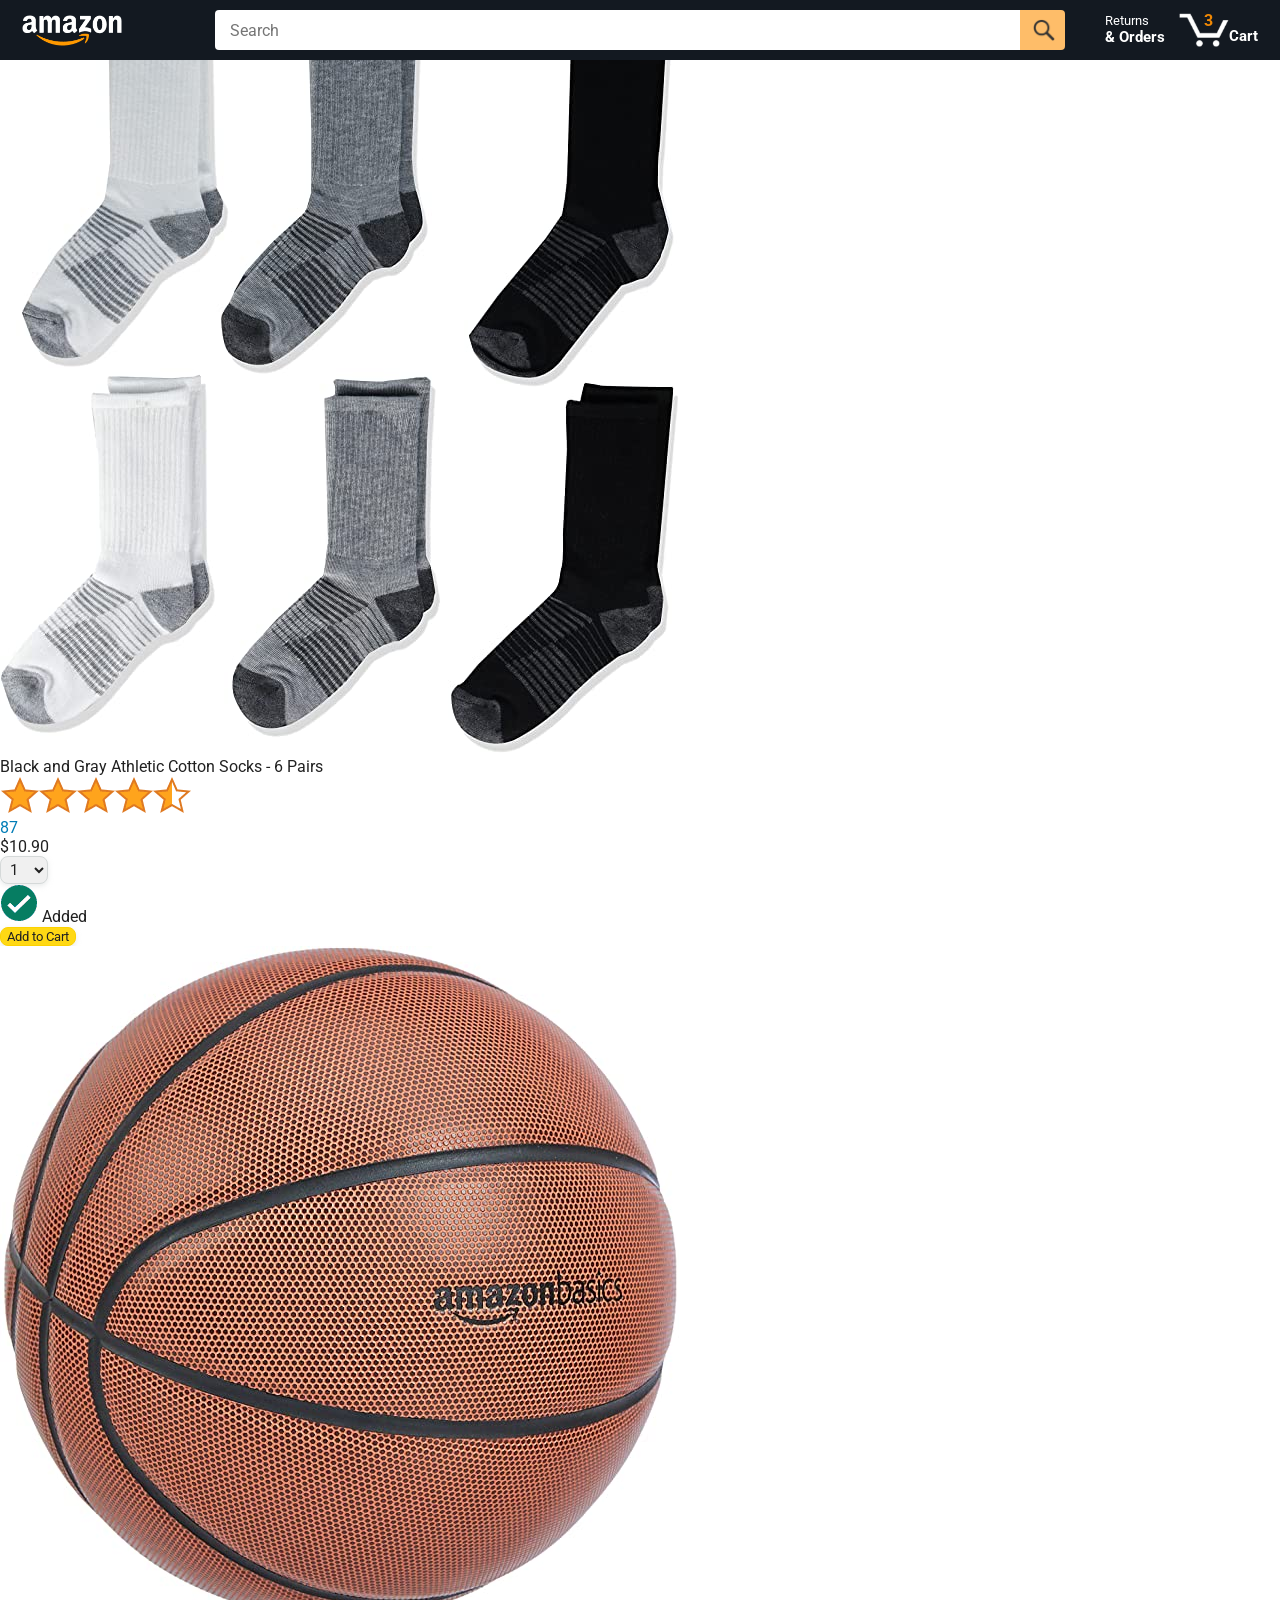
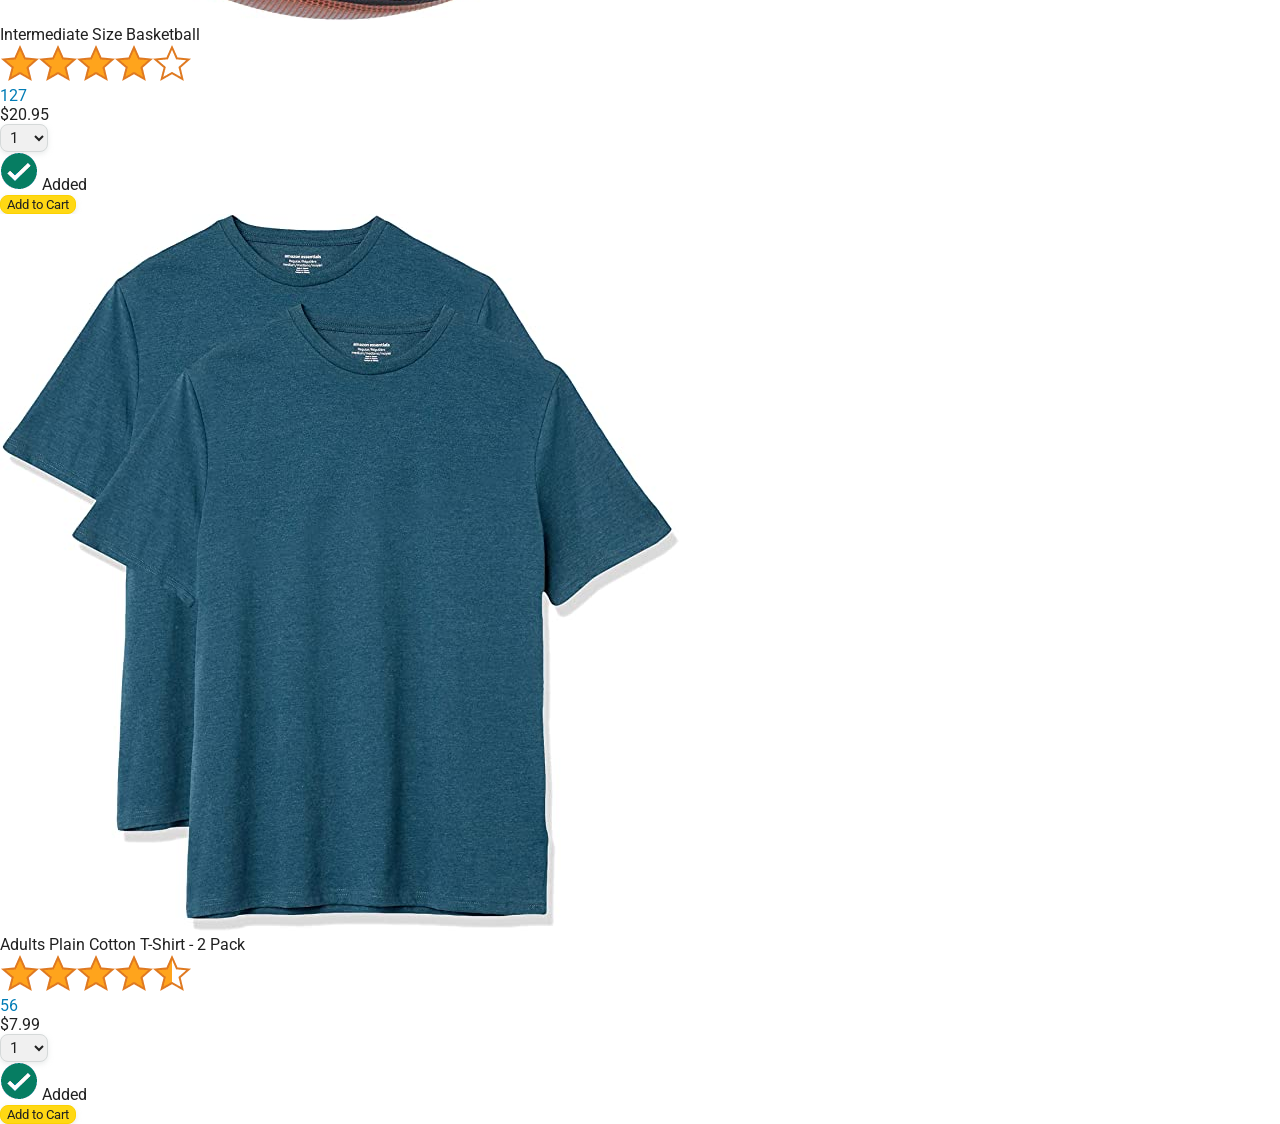
==== amazon.html @ a2a39be4 "Generate HTML with JavaScript" ====
<!DOCTYPE html>
<html>
  <head>
    <title>Amazon Project</title>

    <!-- This code is needed for responsive design to work.
      (Responsive design = make the website look good on
      smaller screen sizes like a phone or a tablet). -->
    <meta name="viewport" content="width=device-width, initial-scale=1">

    <!-- Load a font called Roboto from Google Fonts. -->
    <link rel="preconnect" href="https://fonts.googleapis.com">
    <link rel="preconnect" href="https://fonts.gstatic.com" crossorigin>
    <link href="https://fonts.googleapis.com/css2?family=Roboto:wght@400;500;700&display=swap" rel="stylesheet">

    <!-- Here are the CSS files for this page. -->
    <link rel="stylesheet" href="styles/shared/general.css">
    <link rel="stylesheet" href="styles/shared/amazon-header.css">
    <link rel="stylesheet" href="styles/pages/amazon.css">
  </head>
  <body>
    <div class="amazon-header">
      <div class="amazon-header-left-section">
        <a href="amazon.html" class="header-link">
          <img class="amazon-logo"
            src="images/amazon-logo-white.png">
          <img class="amazon-mobile-logo"
            src="images/amazon-mobile-logo-white.png">
        </a>
      </div>

      <div class="amazon-header-middle-section">
        <input class="search-bar" type="text" placeholder="Search">

        <button class="search-button">
          <img class="search-icon" src="images/icons/search-icon.png">
        </button>
      </div>

      <div class="amazon-header-right-section">
        <a class="orders-link header-link" href="orders.html">
          <span class="returns-text">Returns</span>
          <span class="orders-text">& Orders</span>
        </a>

        <a class="cart-link header-link" href="checkout.html">
          <img class="cart-icon" src="images/icons/cart-icon.png">
          <div class="cart-quantity">3</div>
          <div class="cart-text">Cart</div>
        </a>
      </div>
    </div>
    
    <div class="main">
      <div class="products-grid js-products-grid">
      </div>
    </div>

    <script src="scripts/amazon.js"></script>
  </body>
</html>
---- styles/shared/general.css ----
body {
  font-family: Roboto, Arial;
  color: rgb(33, 33, 33);
  /* The <body> element has a default margin of 8px
     on all sides. This removes the default margins. */
  margin: 0;
}

/* <p> elements have a default margin on the top
   and bottom. This removes the default margins. */
p {
  margin: 0;
}

button {
  cursor: pointer;
}

select {
  cursor: pointer;
}

input, select, button {
  font-family: Roboto, Arial;
}

.button-primary {
  color: rgb(33, 33, 33);
  background-color: rgb(255, 216, 20);
  border: 1px solid rgb(252, 210, 0);
  border-radius: 8px;
  cursor: pointer;
  box-shadow: 0 2px 5px rgba(213, 217, 217, 0.5);
}

.button-primary:hover {
  background-color: rgb(247, 202, 0);
  border: 1px solid rgb(242, 194, 0);
}

.button-primary:active {
  background: rgb(255, 216, 20);
  border-color: rgb(252, 210, 0);
  box-shadow: none;
}

.button-secondary {
  color: rgb(33, 33, 33);
  background: white;
  border: 1px solid rgb(213, 217, 217);
  border-radius: 8px;
  cursor: pointer;
  box-shadow: 0 2px 5px rgba(213, 217, 217, 0.5);
}

.button-secondary:hover {
  background-color: rgb(247, 250, 250);
}

.button-secondary:active {
  background-color: rgb(237, 253, 255);
  box-shadow: none;
}

/* These styles will limit text to 2 lines. Anything
   beyond 2 lines will be replaced with "..."
   You can find this code by using an A.I. tool or by
   searching in Google.
   https://css-tricks.com/almanac/properties/l/line-clamp/ */
.limit-text-to-2-lines {
  display: -webkit-box;
  -webkit-line-clamp: 2;
  -webkit-box-orient: vertical;
  overflow: hidden;
}

.link-primary {
  color: rgb(1, 124, 182);
  cursor: pointer;
}

.link-primary:hover {
  color: rgb(196, 80, 0);
}

/* Styles for dropdown selectors. */
select {
  color: rgb(33, 33, 33);
  background-color: rgb(240, 240, 240);
  border: 1px solid rgb(213, 217, 217);
  border-radius: 8px;
  padding: 3px 5px;
  font-size: 15px;
  cursor: pointer;
  box-shadow: 0 2px 5px rgba(213, 217, 217, 0.5);
}

select:focus,
input:focus {
  outline: 2px solid rgb(255, 153, 0);
}
---- styles/shared/amazon-header.css ----
.amazon-header {
  background-color: rgb(19, 25, 33);
  color: white;
  padding-left: 15px;
  padding-right: 15px;

  display: flex;
  align-items: center;
  justify-content: space-between;

  position: fixed;
  top: 0;
  left: 0;
  right: 0;
  height: 60px;
}

.amazon-header-left-section {
  width: 180px;
}

@media (max-width: 800px) {
  .amazon-header-left-section {
    width: unset;
  }
}

.header-link {
  display: inline-block;
  padding: 6px;
  border-radius: 2px;
  cursor: pointer;
  text-decoration: none;
  border: 1px solid rgba(0, 0, 0, 0);
}

.header-link:hover {
  border: 1px solid white;
}

.amazon-logo {
  width: 100px;
  margin-top: 5px;
}

.amazon-mobile-logo {
  display: none;
}

@media (max-width: 575px) {
  .amazon-logo {
    display: none;
  }

  .amazon-mobile-logo {
    display: block;
    height: 35px;
    margin-top: 5px;
  }
}

.amazon-header-middle-section {
  flex: 1;
  max-width: 850px;
  margin-left: 10px;
  margin-right: 10px;
  display: flex;
}

.search-bar {
  flex: 1;
  width: 0;
  font-size: 16px;
  height: 38px;
  padding-left: 15px;
  border: none;
  border-top-left-radius: 4px;
  border-bottom-left-radius: 4px;
  border-top-right-radius: 0;
  border-bottom-right-radius: 0;
}

.search-button {
  background-color: rgb(254, 189, 105);
  border: none;
  width: 45px;
  height: 40px;
  border-top-right-radius: 4px;
  border-bottom-right-radius: 4px;
  flex-shrink: 0;
}

.search-icon {
  height: 22px;
  margin-left: 2px;
  margin-top: 3px;
}

.amazon-header-right-section {
  width: 180px;
  flex-shrink: 0;
  display: flex;
  justify-content: end;
}

.orders-link {
  color: white;
}

.returns-text {
  display: block;
  font-size: 13px;
}

.orders-text {
  display: block;
  font-size: 15px;
  font-weight: 700;
}

.cart-link {
  color: white;
  display: flex;
  align-items: center;
  position: relative;
}

.cart-icon {
  width: 50px;
}

.cart-text {
  margin-top: 12px;
  font-size: 15px;
  font-weight: 700;
}

.cart-quantity {
  color: rgb(240, 136, 4);
  font-size: 16px;
  font-weight: 700;

  position: absolute;
  top: 4px;
  left: 22px;
  
  width: 26px;
  text-align: center;
}
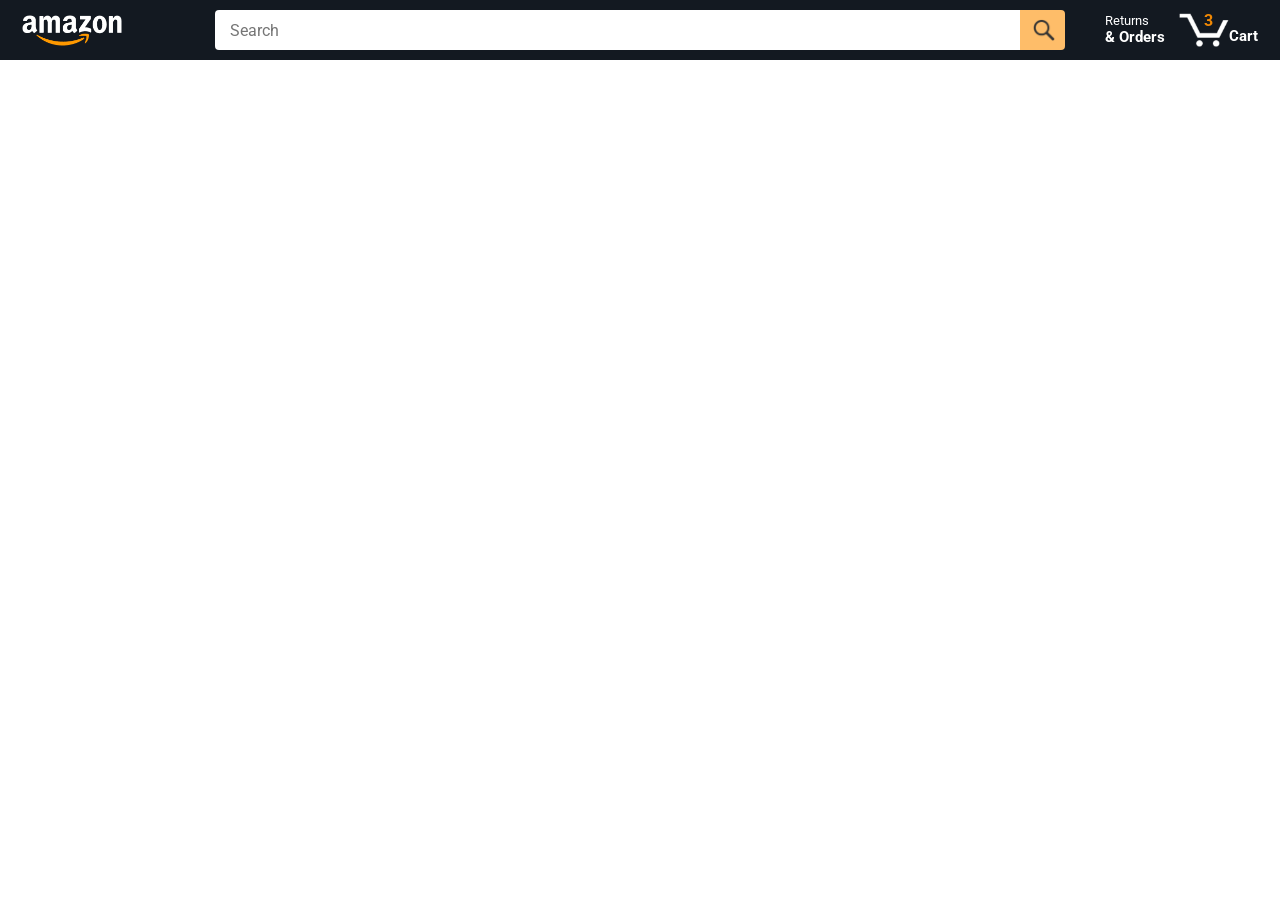
==== commit aa0dc371: "Use products.js file" ====
--- a/amazon.html
+++ b/amazon.html
@@ -56,6 +56,8 @@
       </div>
     </div>
 
+    <script src="data/products.js"></script>
     <script src="scripts/amazon.js"></script>
+
   </body>
 </html>
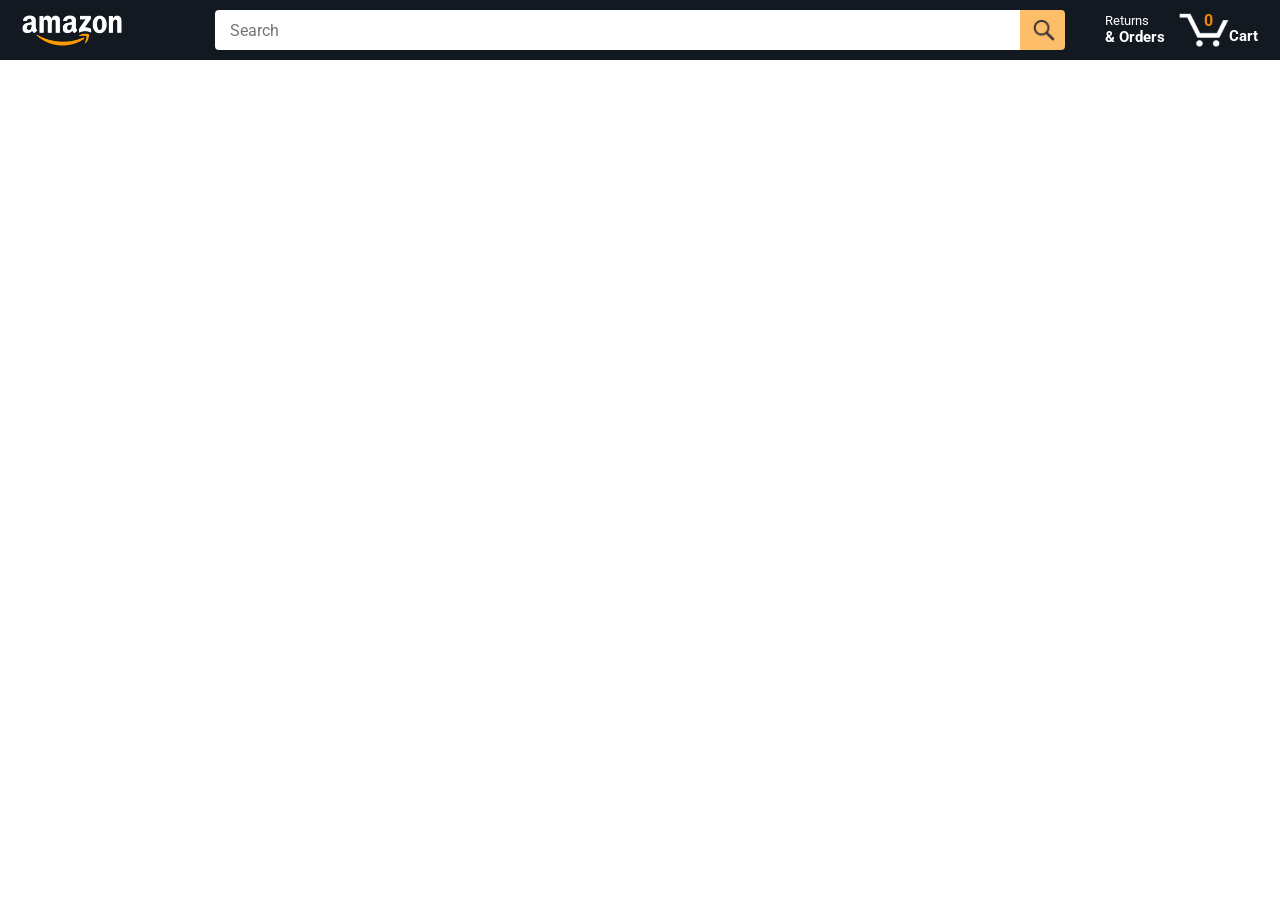
==== commit e023b263: "Make the cart quantity interactive" ====
--- a/amazon.html
+++ b/amazon.html
@@ -45,7 +45,7 @@
 
         <a class="cart-link header-link" href="checkout.html">
           <img class="cart-icon" src="images/icons/cart-icon.png">
-          <div class="cart-quantity">3</div>
+          <div class="cart-quantity js-cart-quantity">0</div>
           <div class="cart-text">Cart</div>
         </a>
       </div>
@@ -56,6 +56,7 @@
       </div>
     </div>
 
+    <script src="data/cart.js"></script>
     <script src="data/products.js"></script>
     <script src="scripts/amazon.js"></script>
 
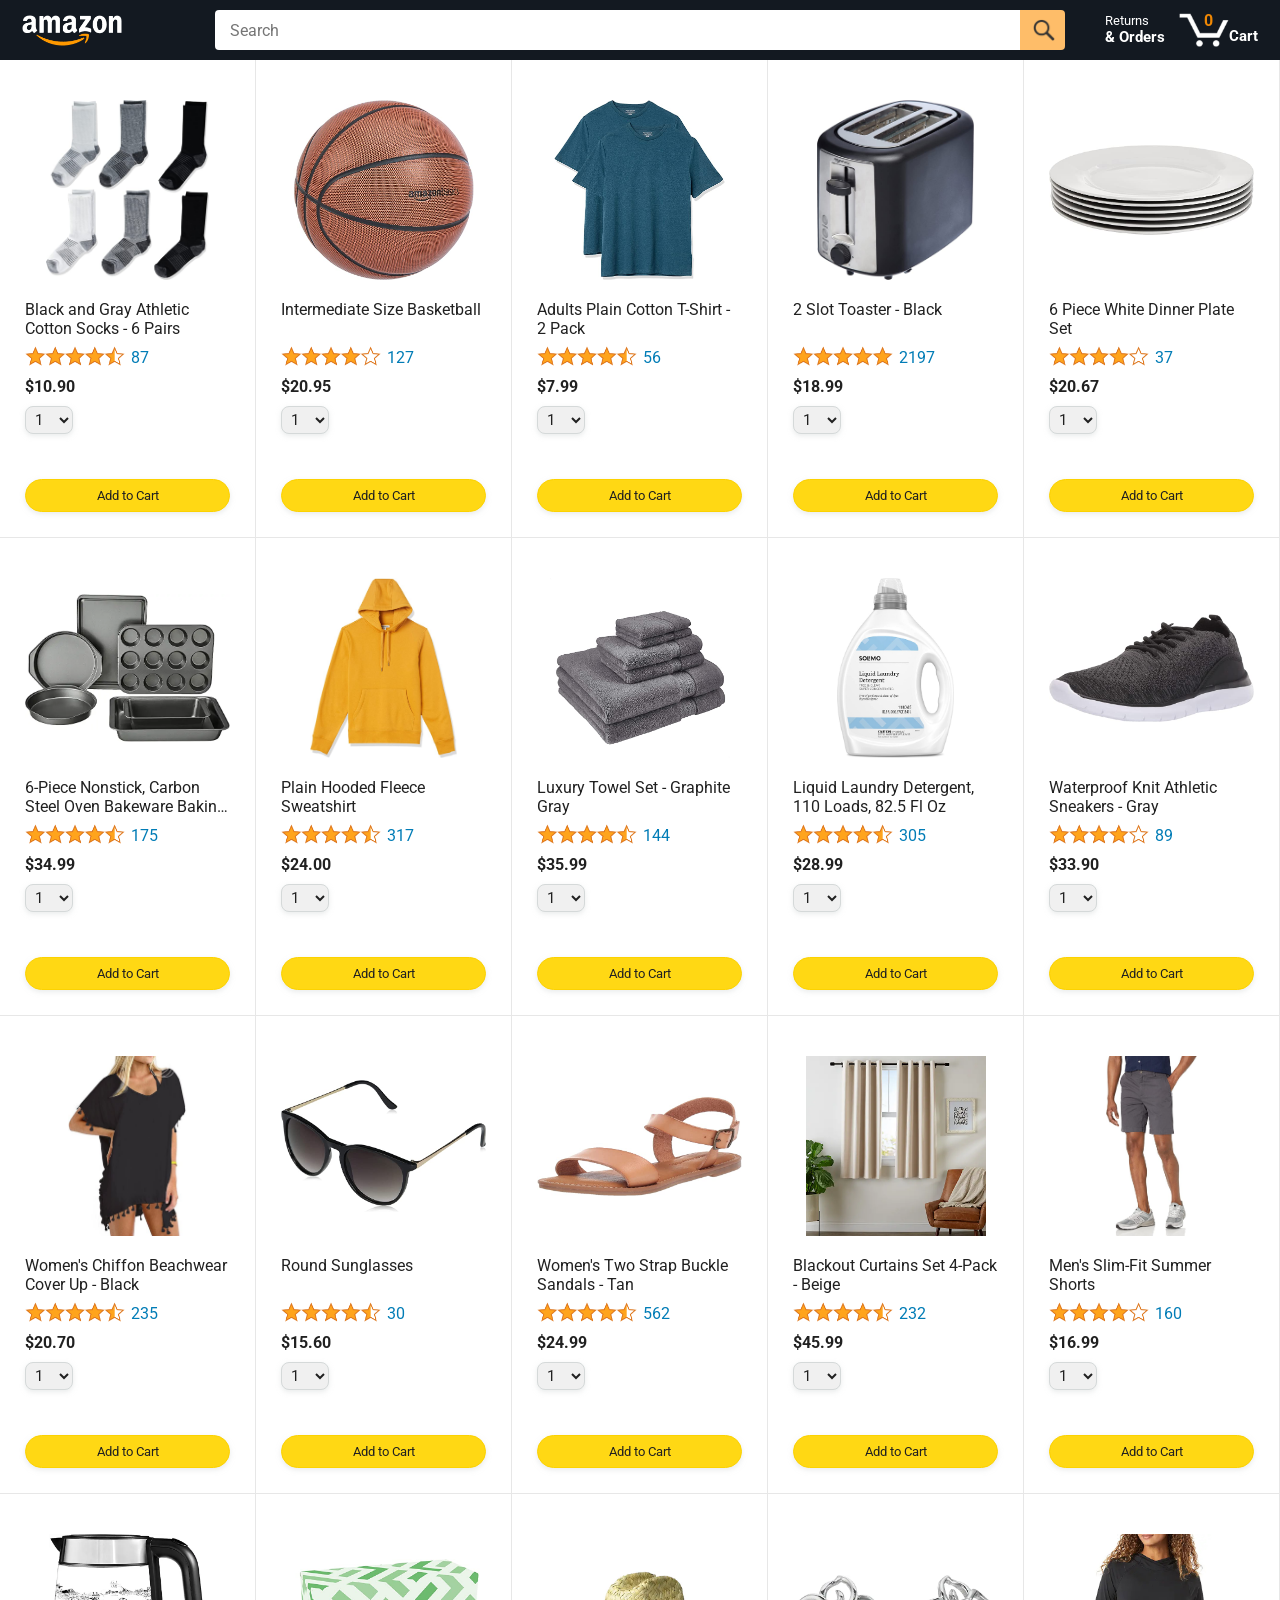
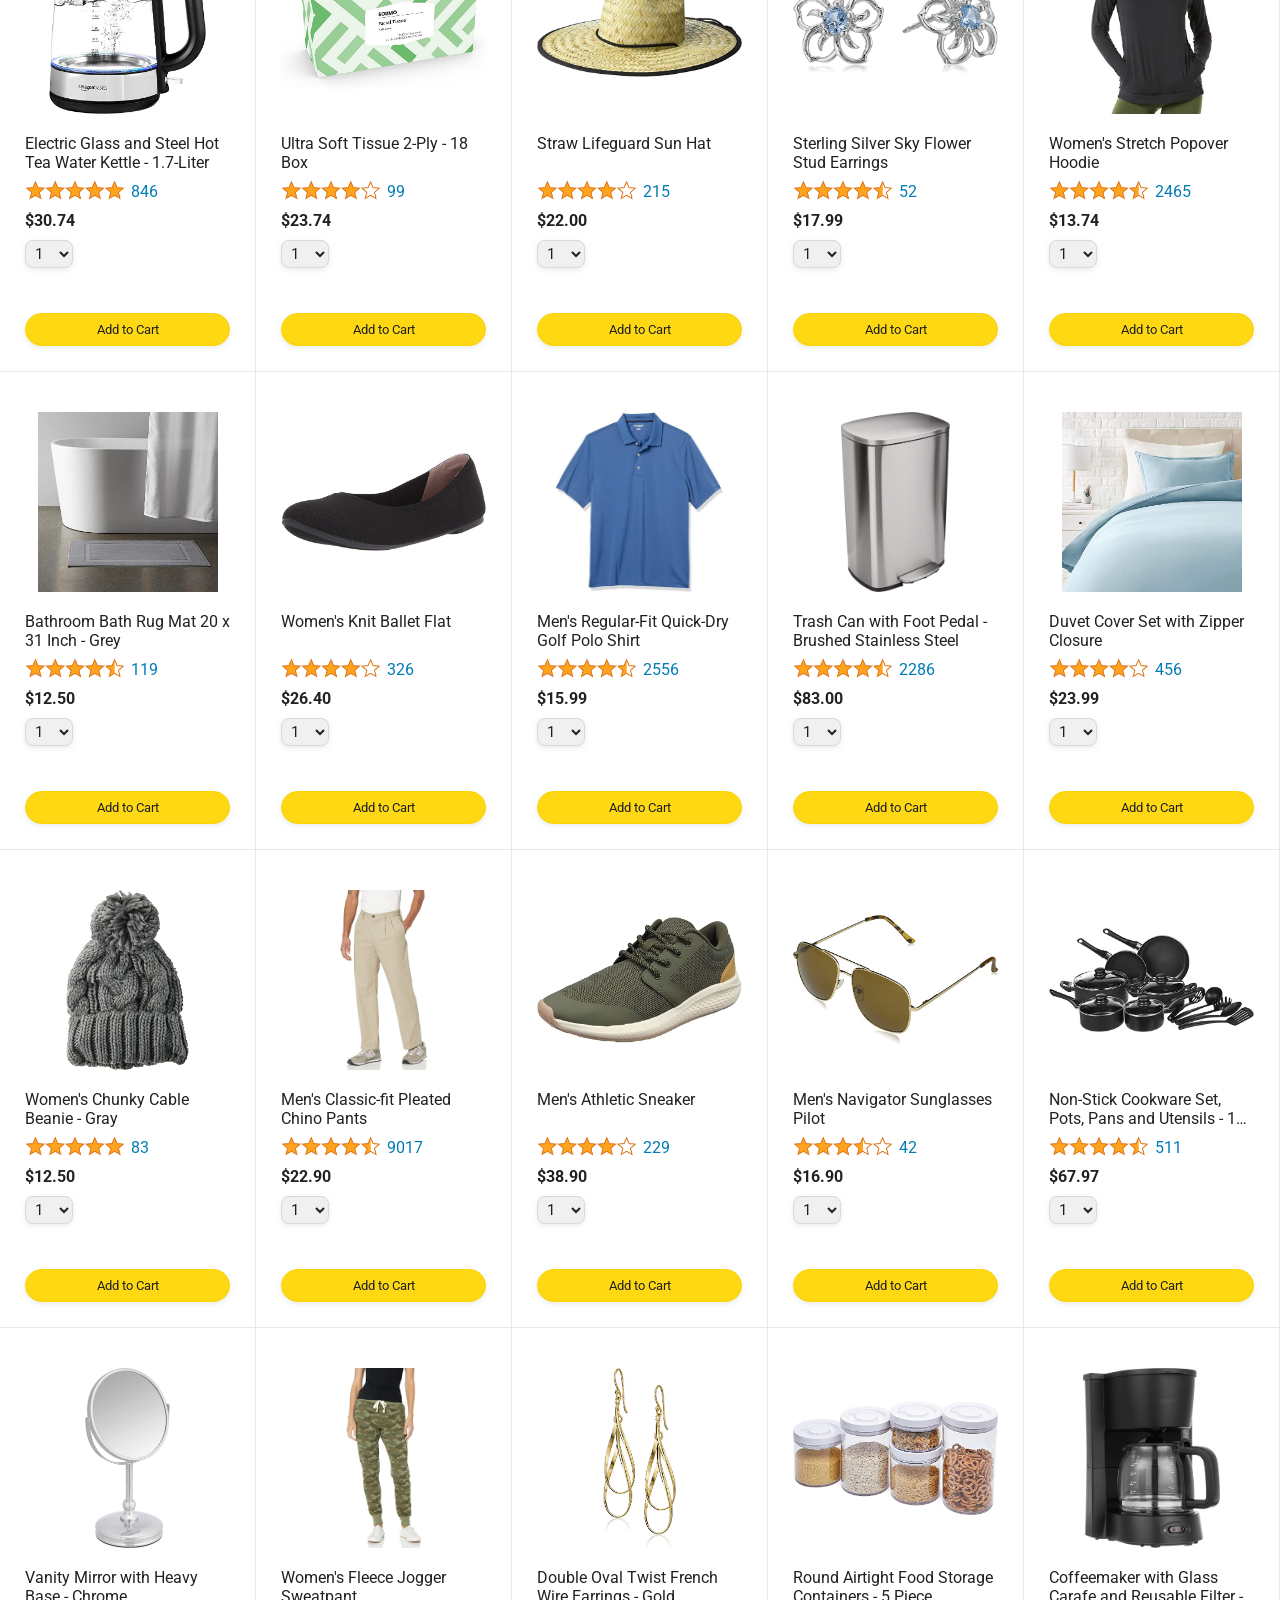
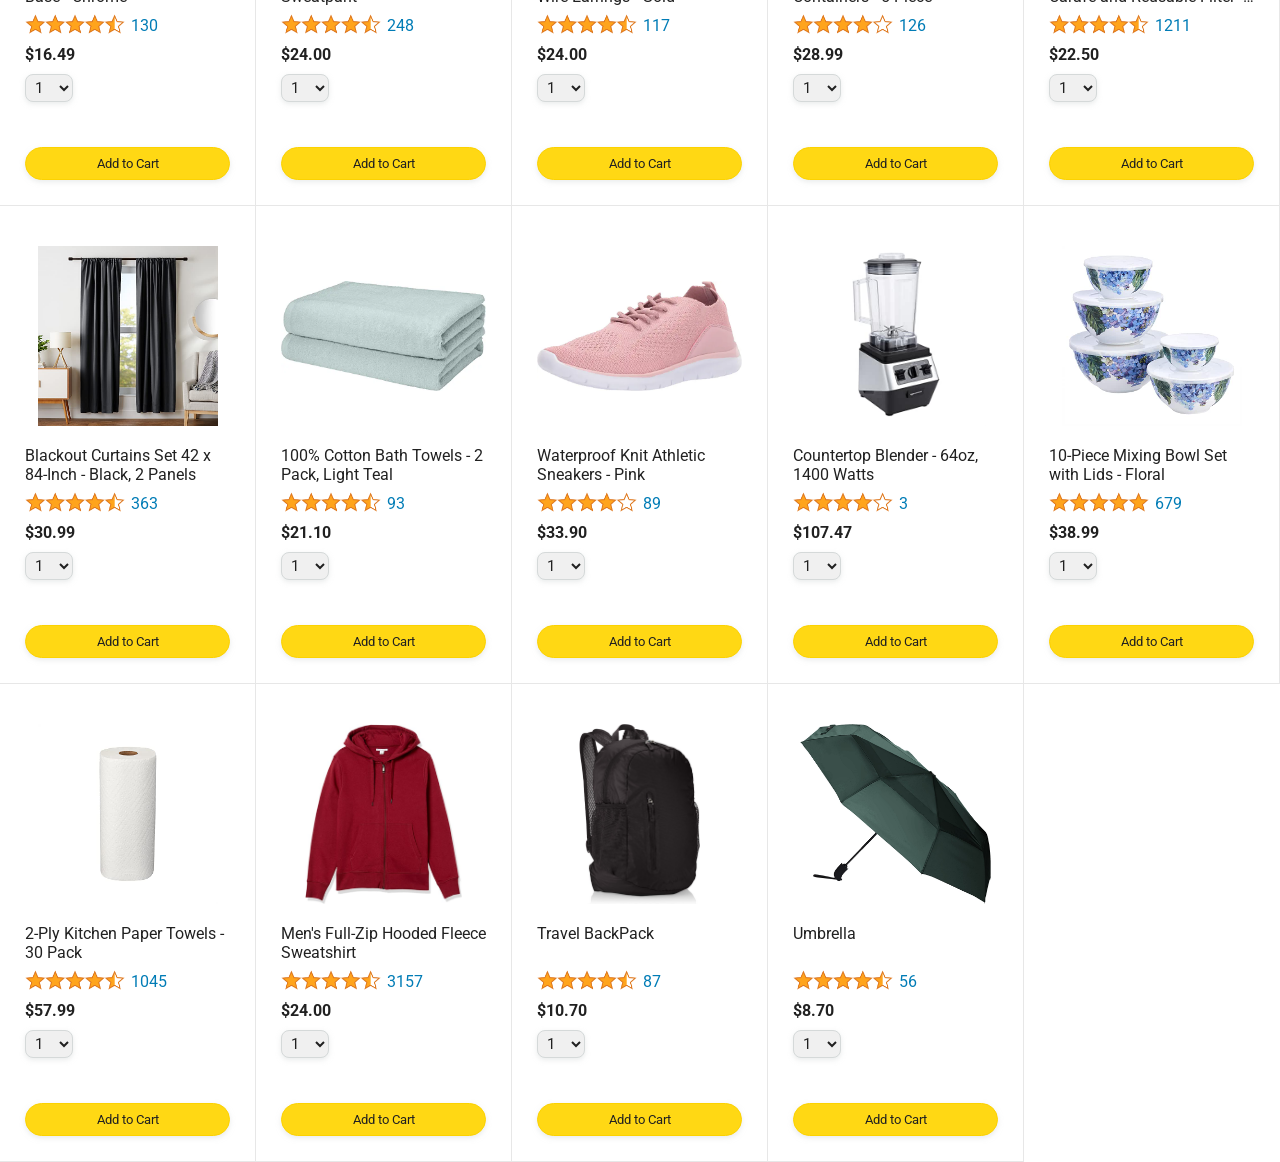
==== commit 4fba834e: "Use modules and import cart from cart.js" ====
--- a/amazon.html
+++ b/amazon.html
@@ -56,9 +56,8 @@
       </div>
     </div>
 
-    <script src="data/cart.js"></script>
     <script src="data/products.js"></script>
-    <script src="scripts/amazon.js"></script>
+    <script type="module" src="scripts/amazon.js"></script>
 
   </body>
 </html>
--- a/styles/pages/amazon.css
+++ b/styles/pages/amazon.css
@@ -0,0 +1,159 @@
+.main {
+  margin-top: 60px;
+}
+
+.products-grid {
+  display: grid;
+
+  /* - In CSS Grid, 1fr means a column will take up the
+       remaining space in the grid.
+     - If we write 1fr 1fr ... 1fr; 8 times, this will
+       divide the grid into 8 columns, each taking up an
+       equal amount of the space.
+     - repeat(8, 1fr); is a shortcut for repeating "1fr"
+       8 times (instead of typing out "1fr" 8 times).
+       repeat(...) is a special property that works with
+       display: grid; */
+  grid-template-columns: repeat(8, 1fr);
+}
+
+/* @media is used to create responsive design (making the
+   website look good on any screen size). This @media
+   means when the screen width is 2000px or less, we
+   will divide the grid into 7 columns instead of 8. */
+@media (max-width: 2000px) {
+  .products-grid {
+    grid-template-columns: repeat(7, 1fr);
+  }
+}
+
+/* This @media means when the screen width is 1600px or
+   less, we will divide the grid into 6 columns. */
+@media (max-width: 1600px) {
+  .products-grid {
+    grid-template-columns: repeat(6, 1fr);
+  }
+}
+
+@media (max-width: 1300px) {
+  .products-grid {
+    grid-template-columns: repeat(5, 1fr);
+  }
+}
+
+@media (max-width: 1000px) {
+  .products-grid {
+    grid-template-columns: repeat(4, 1fr);
+  }
+}
+
+@media (max-width: 800px) {
+  .products-grid {
+    grid-template-columns: repeat(3, 1fr);
+  }
+}
+
+@media (max-width: 575px) {
+  .products-grid {
+    grid-template-columns: repeat(2, 1fr);
+  }
+}
+
+@media (max-width: 450px) {
+  .products-grid {
+    grid-template-columns: 1fr;
+  }
+}
+
+.product-container {
+  padding-top: 40px;
+  padding-bottom: 25px;
+  padding-left: 25px;
+  padding-right: 25px;
+
+  border-right: 1px solid rgb(231, 231, 231);
+  border-bottom: 1px solid rgb(231, 231, 231);
+
+  display: flex;
+  flex-direction: column;
+}
+
+.product-image-container {
+  display: flex;
+  justify-content: center;
+  align-items: center;
+
+  height: 180px;
+  margin-bottom: 20px;
+}
+
+.product-image {
+  /* Images will overflow their container by default. To
+    prevent this, we set max-width and max-height to 100%
+    so they stay inside their container. */
+  max-width: 100%;
+  max-height: 100%;
+}
+
+.product-name {
+  height: 40px;
+  margin-bottom: 5px;
+}
+
+.product-rating-container {
+  display: flex;
+  align-items: center;
+  margin-bottom: 10px;
+}
+
+.product-rating-stars {
+  width: 100px;
+  margin-right: 6px;
+}
+
+.product-rating-count {
+  color: rgb(1, 124, 182);
+  cursor: pointer;
+  margin-top: 3px;
+}
+
+.product-price {
+  font-weight: 700;
+  margin-bottom: 10px;
+}
+
+.product-quantity-container {
+  margin-bottom: 17px;
+}
+
+.product-spacer {
+  flex: 1;
+}
+
+.added-to-cart {
+  color: rgb(6, 125, 98);
+  font-size: 16px;
+
+  display: flex;
+  align-items: center;
+  margin-bottom: 8px;
+
+  /* At first, the "Added to cart" message will
+     be invisible. Use JavaScript to change the
+     opacity and make it visible. */
+  opacity: 0;
+}
+.added-to-cart-visible{
+  opacity: 1;
+}
+
+.added-to-cart img {
+  height: 20px;
+  margin-right: 5px;
+}
+
+.add-to-cart-button {
+  width: 100%;
+  padding: 8px;
+  border-radius: 50px;
+}
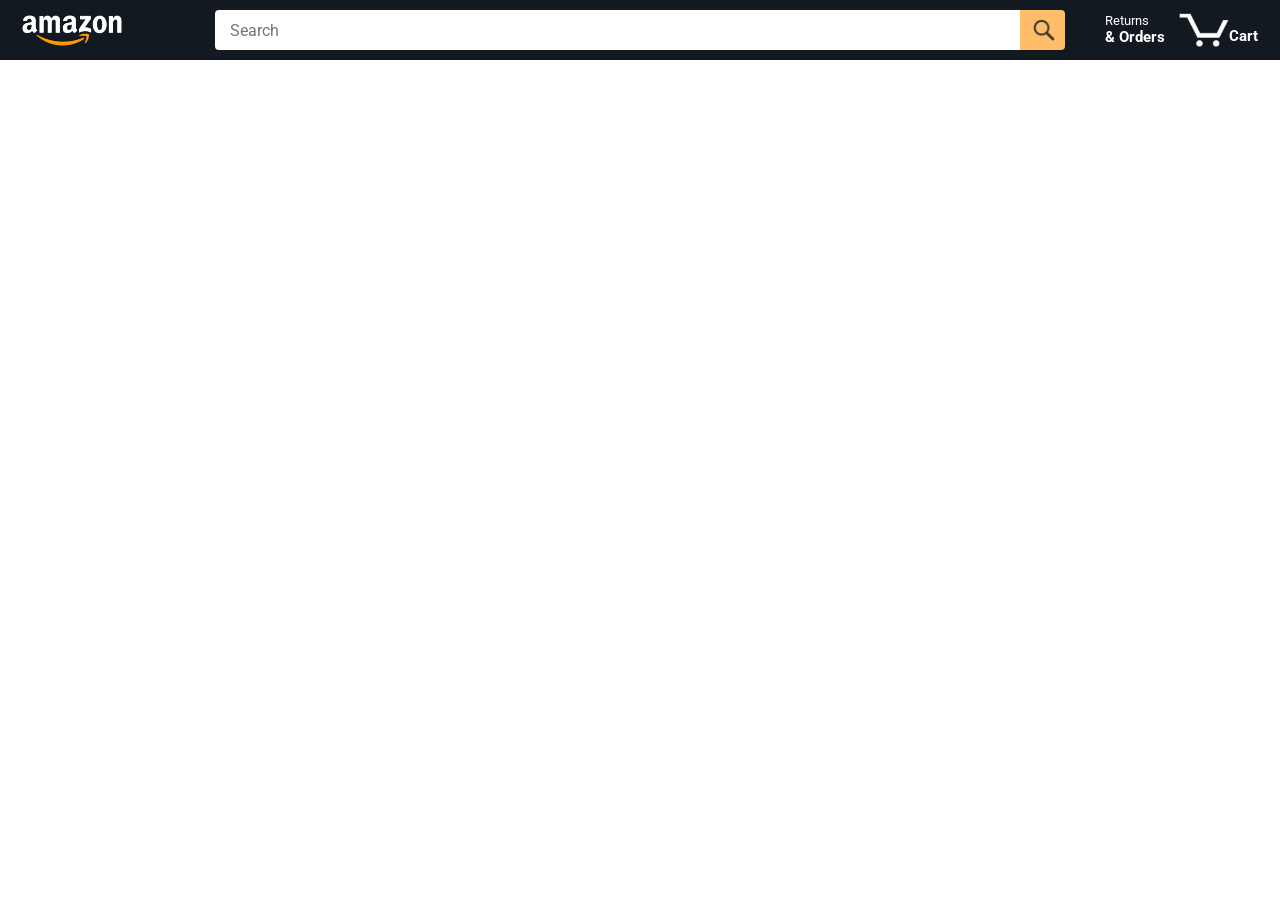
==== commit 1b263420: "Made the products section of checkout page more interactive (update & save)" ====
--- a/amazon.html
+++ b/amazon.html
@@ -45,7 +45,7 @@
 
         <a class="cart-link header-link" href="checkout.html">
           <img class="cart-icon" src="images/icons/cart-icon.png">
-          <div class="cart-quantity js-cart-quantity">0</div>
+          <div class="cart-quantity js-cart-quantity"></div>
           <div class="cart-text">Cart</div>
         </a>
       </div>
@@ -55,8 +55,7 @@
       <div class="products-grid js-products-grid">
       </div>
     </div>
-
-    <script src="data/products.js"></script>
+    
     <script type="module" src="scripts/amazon.js"></script>
 
   </body>
